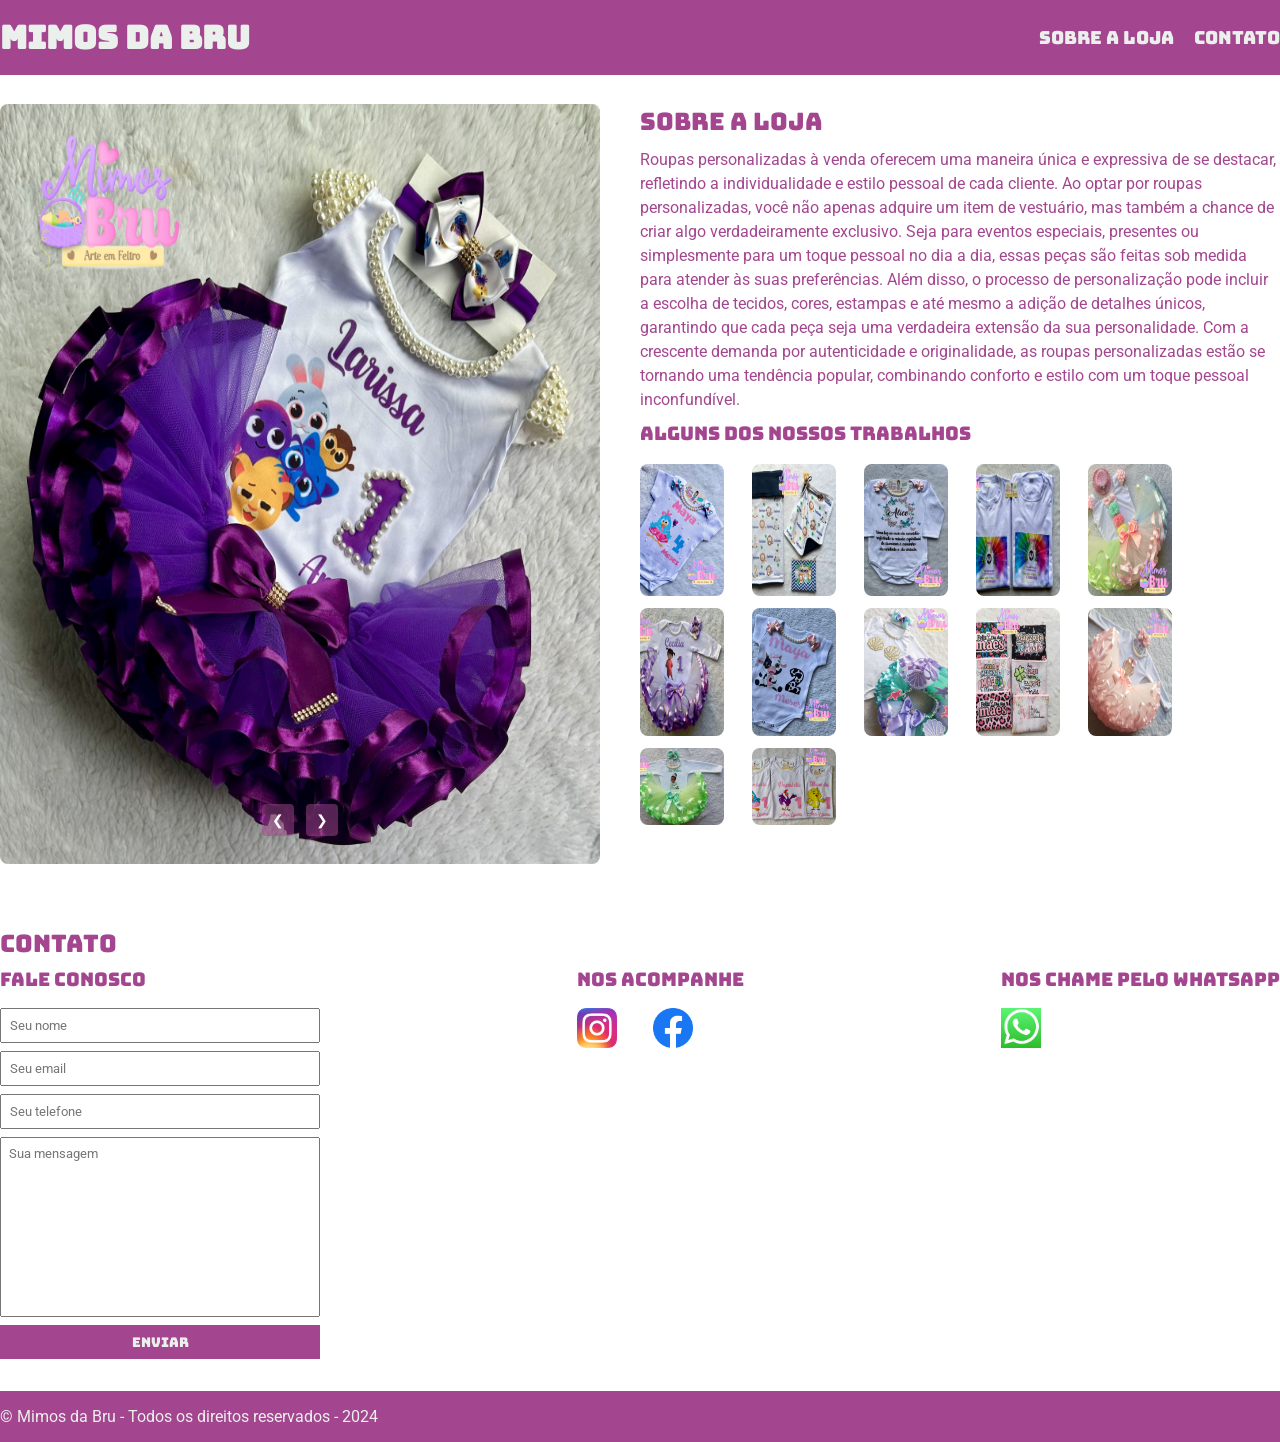
==== index.html @ dcec518f "Renomeando mimos.html para index.html" ====
<!DOCTYPE html>
<html lang="pt-br">
<head>
    <meta name="viewport" content="width=device-width, initial-scale=1.0">
    <title>Mimos da Bru</title>
    <link rel="stylesheet" href="./mimos.css">
    <link rel="preconnect" href="https://fonts.googleapis.com">
<link rel="preconnect" href="https://fonts.gstatic.com" crossorigin>
<link href="https://fonts.googleapis.com/css2?family=Bungee&family=Roboto:wght@100;400&display=swap" rel="stylesheet">
</head>
<body>
    <header>
        <div class="container">
            <h1>Mimos da Bru</h1>
            <nav>
                <ul>
                    <li> 
                        <a href="#about">Sobre a loja</a>
                    </li>
                    <li> 
                        <a href="#contact">Contato</a>
                    </li>
                </ul>
            </nav>
        </div>
    </header>
  <section id="about">
  <div class="container about-content">
    <div class="carousel-loja">
      <img src="./midia/IMG-20240914-WA0017.jpg" class="carousel-image active" alt="Imagem da Loja 1">
      <img src="./midia/IMG-20240914-WA0024.jpg" class="carousel-image" alt="Imagem da Loja 2">
      <img src="./midia/IMG-20240914-WA0029.jpg" class="carousel-image" alt="Imagem da Loja 3">
        <div class="carousel-buttons">
            <button class="carousel-btn prev">&#10094;</button>
            <button class="carousel-btn next">&#10095;</button>
        </div>
    </div>
    <div class="about-text">
      <h2>Sobre a loja</h2>
      <p>
        Roupas personalizadas à venda oferecem uma maneira única e expressiva de se destacar, refletindo a individualidade e estilo pessoal de cada cliente. Ao optar por roupas personalizadas, você não apenas adquire um item de vestuário, mas também a chance de criar algo verdadeiramente exclusivo. Seja para eventos especiais, presentes ou simplesmente para um toque pessoal no dia a dia, essas peças são feitas sob medida para atender às suas preferências. Além disso, o processo de personalização pode incluir a escolha de tecidos, cores, estampas e até mesmo a adição de detalhes únicos, garantindo que cada peça seja uma verdadeira extensão da sua personalidade. Com a crescente demanda por autenticidade e originalidade, as roupas personalizadas estão se tornando uma tendência popular, combinando conforto e estilo com um toque pessoal inconfundível.
      </p>
      <h3 class="section-subtitle">Alguns dos nossos trabalhos</h3>
      <ul class="brands-list">
        <li><img src="./midia/IMG-20240914-WA0018.jpg" alt="imagem"></li>
        <li><img src="./midia/IMG-20240914-WA0019.jpg" alt="imagem"></li>
        <li><img src="./midia/IMG-20240914-WA0020.jpg" alt="imagem"></li>
        <li><img src="./midia/IMG-20240914-WA0021.jpg" alt="imagem"></li>
        <li><img src="./midia/IMG-20240914-WA0022.jpg" alt="imagem"></li>
        <li><img src="./midia/IMG-20240914-WA0023.jpg" alt="imagem"></li>
        <li><img src="./midia/IMG-20240914-WA0025.jpg" alt="imagem"></li>
        <li><img src="./midia/IMG-20240914-WA0027.jpg" alt="imagem"></li>
        <li><img src="./midia/IMG-20240914-WA0028.jpg" alt="imagem"></li>
        <li><img src="./midia/IMG-20240914-WA0030.jpg" alt="imagem"></li>
        <li><img src="./midia/IMG-20240914-WA0031.jpg" alt="imagem"></li>
        <li><img src="./midia/IMG-20240914-WA0032.jpg" alt="imagem"></li>
      </ul>
    </div>
  </div>
</section>

    <section id="contact">
        <div class="container">
            <h2>Contato</h2>
            <div class="contact-methods">
                <div>
                    <h3>Fale conosco</h3>
                    <form >
                        <input type="text" placeholder="Seu nome" required/>
                        <input type="email" placeholder="Seu email" required />
                        <input type="tel" placeholder="Seu telefone" required />
                        <textarea placeholder="Sua mensagem" required></textarea>
                        <button type="submit">Enviar</button>
                    </form>
                </div>
                <div>
                    <h3>Nos acompanhe</h3>
                    <ul class="social-links">
                        <li>
                            <a href="https://www.instagram.com/mimosdabru/" title="Siga-nos no Instagram">
                                <img src="./midia/instagram.png" alt="Logo do Instagram"/>
                            </a>
                        </li>
                        <li>
                            <a href="https://www.facebook.com/share/p/zCGxW9DesWUHE4r3/?mibextid=oFDknk" title="Siga-nos no Facebook">
                                <img src="./midia/facebook.png" alt="Logo do Facebook"/>
                            </a>
                        </li>
                    </ul>
                </div>
                <div>
                    <h3>Nos chame pelo WhatsApp</h3>
                    <ul class="social-contact">
                        <li>
                            <a href="https://wa.me/5551985433830" title="Nos chame no WhatsApp" target="_blank" rel="noopener noreferrer">
                                <img src="./midia/wattsap.webp" alt="Logo do WhatsApp">
                            </a>
                        </li>
                    </ul>
                </div>
            </div>
        </div>
        
    </section>
    <footer>
        <div class="container">
            <p>
                &copy; Mimos da Bru - Todos os direitos reservados - 2024
            </p>
        </div>
    </footer>
    <!-- Modal para ampliar a imagem -->
<div id="imagemModal" class="modal" style="display:none;">
  <span class="fechar" style="cursor:pointer;position:absolute;top:20px;right:30px;font-size:40px;color:#fff;font-weight:bold;">&times;</span>
  <img class="modal-conteudo" id="imagemModalConteudo" style="display:block;margin:auto;max-width:90%;max-height:80vh;border-radius:8px;">
</div>

<script>
  const modal = document.getElementById("imagemModal");
  const modalImg = document.getElementById("imagemModalConteudo");
  const fechar = modal.querySelector(".fechar");

  // Abrir modal ao clicar em qualquer imagem da lista
  document.querySelectorAll(".brands-list img").forEach(img => {
    img.addEventListener("click", () => {
      modal.style.display = "block";
      modalImg.src = img.src;
      modalImg.alt = img.alt || "";
    });
  });

  // Fechar modal ao clicar no X
  fechar.onclick = () => {
    modal.style.display = "none";
  };

  // Fechar modal ao clicar fora da imagem
  modal.onclick = (e) => {
    if (e.target === modal) {
      modal.style.display = "none";
    }
  };

  // Carrossel da loja
const carouselLojaImages = document.querySelectorAll('.carousel-loja .carousel-image');
const prevLojaBtn = document.querySelector('.carousel-loja .prev');
const nextLojaBtn = document.querySelector('.carousel-loja .next');
let currentLojaIndex = 0;

function showLojaImage(index) {
  carouselLojaImages.forEach((img, i) => {
    img.classList.toggle('active', i === index);
  });
}

prevLojaBtn.addEventListener('click', () => {
  currentLojaIndex = (currentLojaIndex - 1 + carouselLojaImages.length) % carouselLojaImages.length;
  showLojaImage(currentLojaIndex);
});

nextLojaBtn.addEventListener('click', () => {
  currentLojaIndex = (currentLojaIndex + 1) % carouselLojaImages.length;
  showLojaImage(currentLojaIndex);
});

// Auto-slide a cada 4 segundos
setInterval(() => {
  currentLojaIndex = (currentLojaIndex + 1) % carouselLojaImages.length;
  showLojaImage(currentLojaIndex);
}, 4000);

// Inicializa o carrossel
showLojaImage(currentLojaIndex);

</script>

</body>
</html>
---- mimos.css ----
* {
    margin: 0;
    padding: 0;
    box-sizing: border-box;
}

header,
section h2,
section h3,
form button {
    font-family: "Bungee", cursive;
    font-weight: normal;
}

body, input, textarea {
    font-family: "Roboto", sans-serif;
    padding-top: 80px; /* espaço para o header fixo */
}

header {
    position: fixed; /* fixa o cabeçalho no topo */
    top: 0;
    left: 0;
    width: 100%;
    padding: 16px 0;
    background-color: #a3468f;
    color: #ecf0ec;
    z-index: 1000; /* para ficar sempre acima */
}

header nav li {
    display: inline;
    margin-left: 16px;
    font-size: 18px;
}

header nav li a {
    color: #ecf0ec;
    text-decoration: none;
}

.container {
    max-width: 1280px;
    width: 100%;
    margin: 0 auto;
}

header .container,
section .container {
    display: flex;
    align-items: center;
    justify-content: space-between;
}

/* Sobre a loja: layout com carrossel + texto lado a lado */
.about-content {
  display: flex;
  gap: 24px;
  align-items: flex-start;
}

.section-subtitle-left {
    font-family: "Bungee", cursive;
    color: #a3468f;
    margin: 24px 0 8px;
    font-size: 20px;
    text-align: left;
}



.carousel-loja {
    position: relative;
    width: 100%;
    max-width: 600px;
    margin-bottom: 16px;
}

.carousel-image {
    width: 100%;
    display: none;
    border-radius: 8px;
    transition: opacity 0.5s ease-in-out;
}

.carousel-image.active {
    display: block;
    opacity: 1;
}


.carousel-buttons {
    position: absolute;
    bottom: 20px; 
    left: 50%;
    transform: translateX(-50%);
    display: flex;
    gap: 12px;
}

.carousel-btn {
    background-color: rgba(163, 70, 143, 0.5);
    color: white;
    border: none;
    font-size: 14px;
    padding: 4px 8px;
    border-radius: 4px;
    cursor: pointer;
    width: 32px;
    height: 32px;
    display: flex;
    justify-content: center;
    align-items: center;
    transition: background-color 0.3s ease;
}

.carousel-btn:hover {
  background-color: rgba(131, 70, 118, 0.5);
}


/* Texto da about - metade da largura */
.about-text {
  width: 50%;
  color: #a3468f;
  font-family: "Roboto", sans-serif;
  font-weight: 400;
  font-size: 16px;
  line-height: 1.5;
}

/* Ajuste na lista de marcas para alinhamento e bordas */
.brands-list {
  margin-top: 16px;
  display: flex;
  flex-wrap: wrap;
  gap: 12px;
  list-style: none;
  padding: 0;
}

.brands-list li {
  flex: 1 1 100px;
  max-width: 100px;
  display: flex;
  justify-content: center;
  border-radius: 8px;
  overflow: hidden;
}

.brands-list li img {
  width: 100%;
  height: auto;
  border-radius: 8px;
  cursor: pointer;
  transition: transform 0.3s ease;
}

.brands-list li img:hover {
  transform: scale(1.05);
}



section .container {
    align-items: flex-start;
}

section {
    padding: 24px 0;
}

section h2 {
    margin-bottom: 8px;
}

section {
    color: #a3468f;
}

section p {
    margin-bottom: 8px;
}

section img {
    margin-right: 32px;
    height: 760px;
    cursor: pointer;
}

.social-links img {
    height: 40px;
}

.social-links li {
    display: inline;
}

.social-links li a {
    text-decoration: none;
}

.social-contact img {
    height: 40px;
}

.social-contact li {
    display: inline;
}

.social-contact li a {
    text-decoration: none;
}

#contact .container {
    display: block;
}

.contact-methods {
    display: flex;
    justify-content: space-between;
}

form input,
textarea,
button {
    display: block;
    width: 320px;
    margin-bottom: 8px;
    padding: 8px;
}

form textarea {
    resize: none;
    height: 180px;
}

section h3 {
    margin-bottom: 16px;
}

form button {
    background-color: #a3468f;
    color: #ecf0ec;
    border: none;
    cursor: pointer;
}

form button:hover {
    background-color: #834676;
}

input:focus, textarea:focus {
    outline-color: #a3468f 1;
}

footer {
    background-color: #a3468f;
    color: #ecf0ec;
    padding: 16px 0;
}

.modal {
    position: fixed;
    z-index: 9999;
    left: 0;
    top: 0;
    width: 100%;
    height: 100%;
    overflow: auto;
    background-color: rgba(0, 0, 0, 0.8);

    display: flex;
    justify-content: center;  /* centraliza horizontalmente */
    align-items: center;      /* centraliza verticalmente */
    padding: 20px;            /* espaçamento nas bordas */
}

.modal-conteudo {
    border-radius: 8px;
    max-width: 90%;
    max-height: 80vh;
    display: block;
    box-shadow: 0 0 20px rgba(0,0,0,0.5);
}


.fechar {
    position: absolute;
    top: 20px;
    right: 30px;
    color: white;
    font-size: 40px;
    font-weight: bold;
    cursor: pointer;
    user-select: none;
}

/* Responsivo para telas menores que 768px (celular e tablet) */
@media (max-width: 768px) {

  header .container,
  section .container,
  .contact-methods,
  .about-content {
    flex-direction: column;
    text-align: center;
  }

  .about-text {
    width: 100%;
  }

  .carousel-loja {
    max-width: 100%;
  }

  .brands-list {
    justify-content: center;
  }

  .brands-list li {
    max-width: 90px;
  }

  form input,
  form textarea,
  form button {
    width: 100%;
  }

  .contact-methods > div {
    width: 100%;
    margin-bottom: 24px;
  }

  .carousel-image {
    height: auto;
    max-height: 400px;
  }

  .carousel-buttons {
    bottom: 12px;
    left: 50%;
    transform: translateX(-50%);
    position: absolute;
  }

  section img {
    height: auto;
    max-width: 100%;
    margin: 0 auto 16px;
  }
}
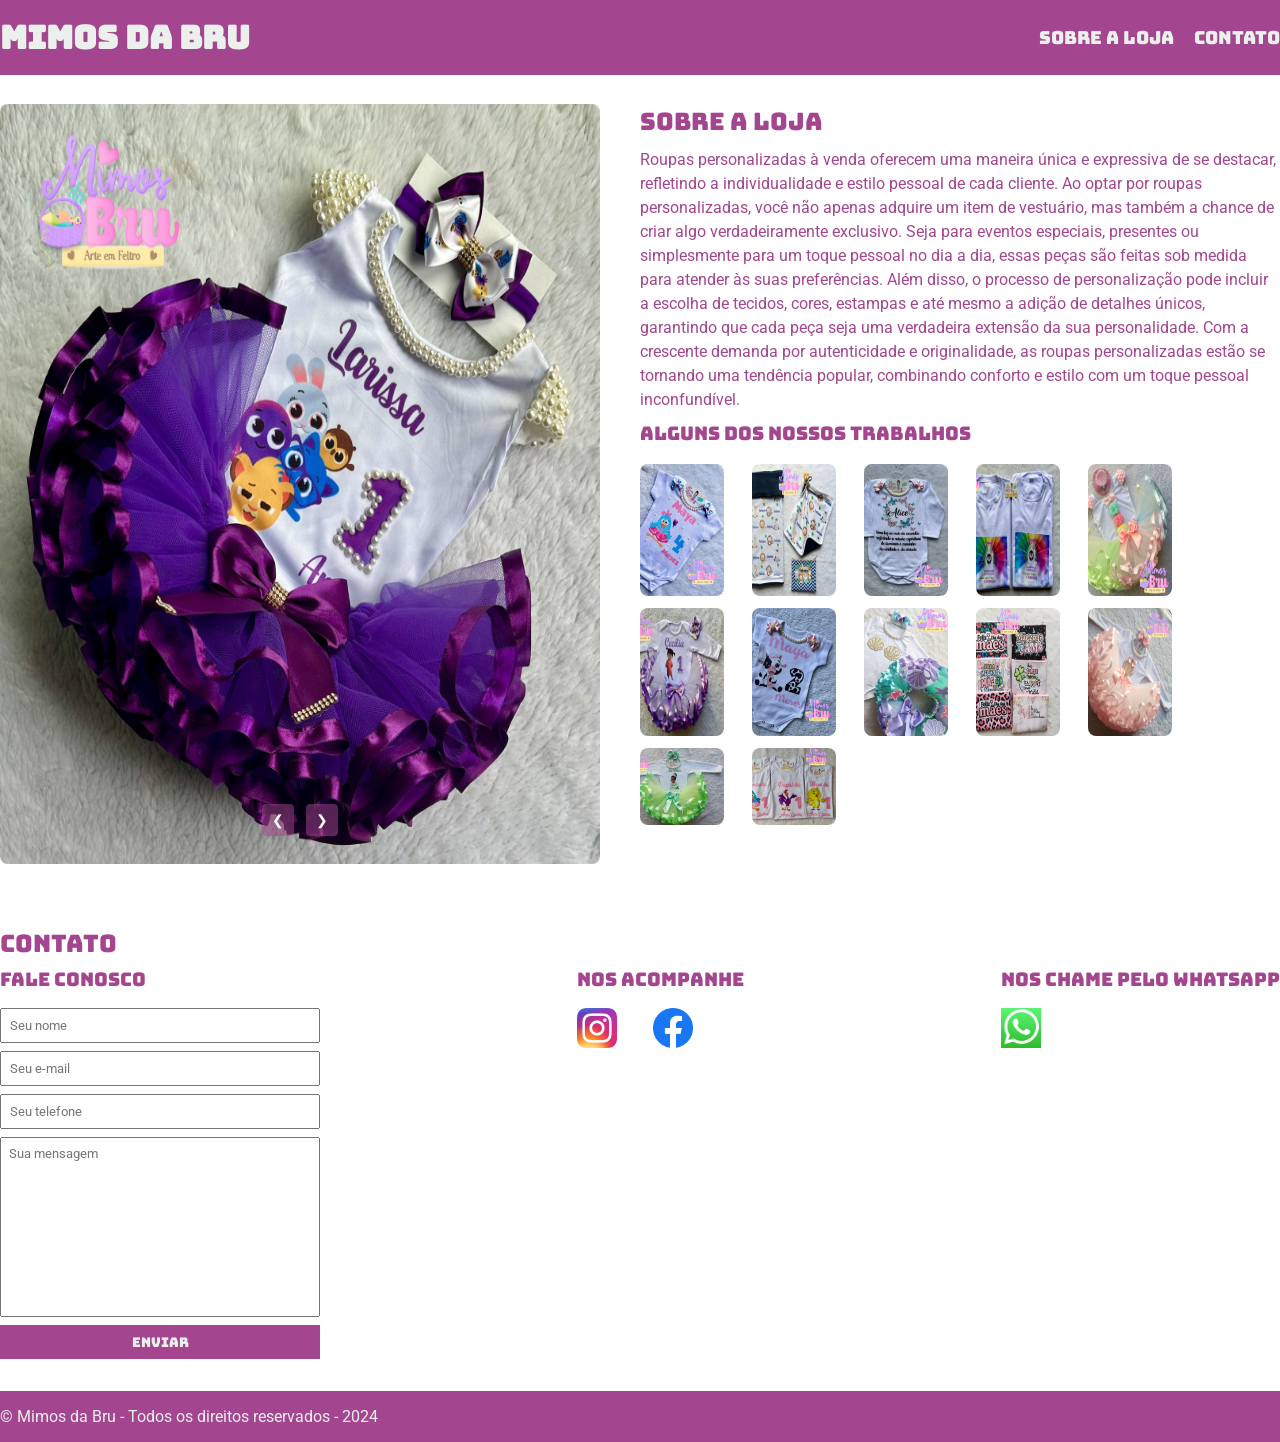
==== commit c0325861: "criando obrigado.html" ====
--- a/index.html
+++ b/index.html
@@ -2,6 +2,8 @@
 <html lang="pt-br">
 <head>
     <meta name="viewport" content="width=device-width, initial-scale=1.0">
+    <meta name="robots" content="index, follow">
+    <meta name="description" content="Roupas personalizadas e roupas de criança">
     <title>Mimos da Bru</title>
     <link rel="stylesheet" href="./mimos.css">
     <link rel="preconnect" href="https://fonts.googleapis.com">
@@ -65,13 +67,19 @@
             <div class="contact-methods">
                 <div>
                     <h3>Fale conosco</h3>
-                    <form >
-                        <input type="text" placeholder="Seu nome" required/>
-                        <input type="email" placeholder="Seu email" required />
-                        <input type="tel" placeholder="Seu telefone" required />
-                        <textarea placeholder="Sua mensagem" required></textarea>
-                        <button type="submit">Enviar</button>
+                    <form action="https://formsubmit.co/gemarquesf@gmail.com" method="POST">
+                      <input type="hidden" name="_captcha" value="false">
+                      <input type="hidden" name="_next" value="https://site-mimosbru.vercel.app/obrigado.html">
+
+                      <input type="text" name="name" placeholder="Seu nome" required>
+                      <input type="email" name="email" placeholder="Seu e-mail" required>
+                      <input type="tel" name="phone" placeholder="Seu telefone" required>
+                      <textarea name="message" placeholder="Sua mensagem" required></textarea>
+
+                      <button type="submit">Enviar</button>
                     </form>
+
+
                 </div>
                 <div>
                     <h3>Nos acompanhe</h3>
